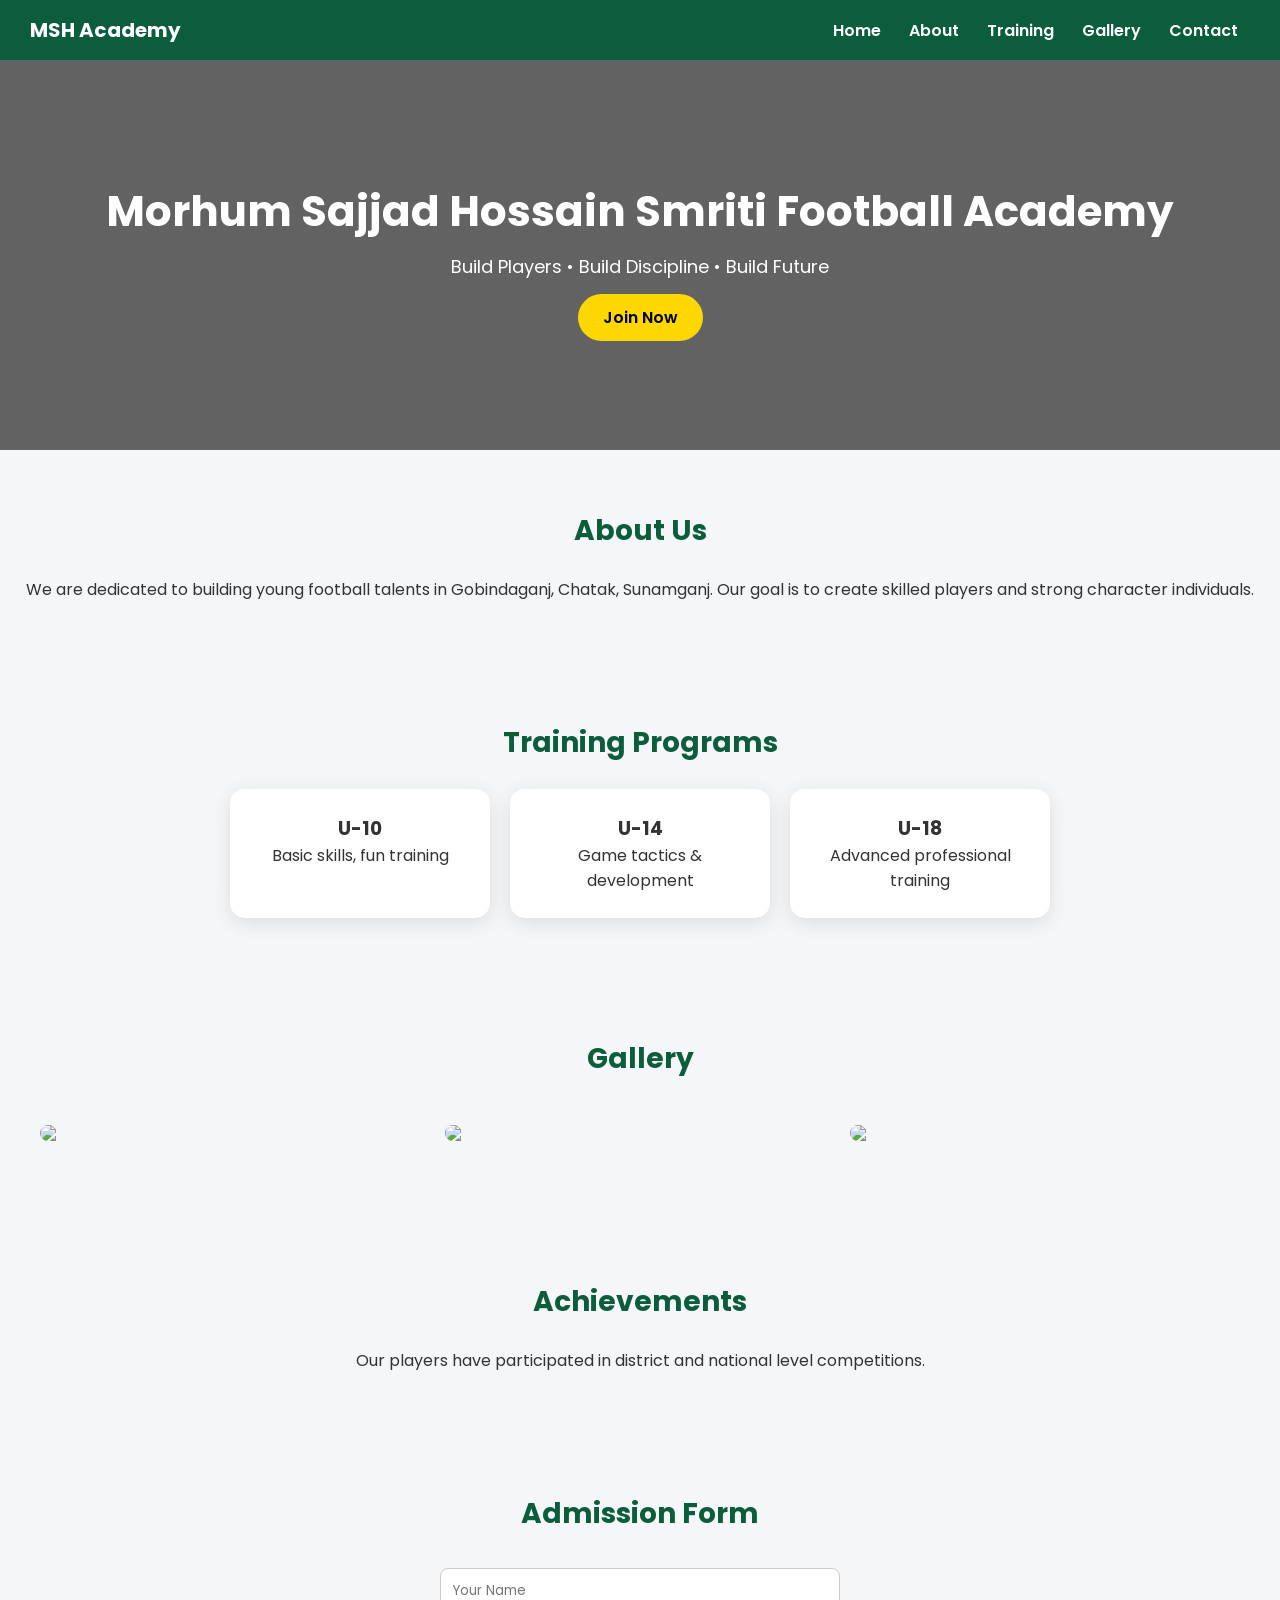
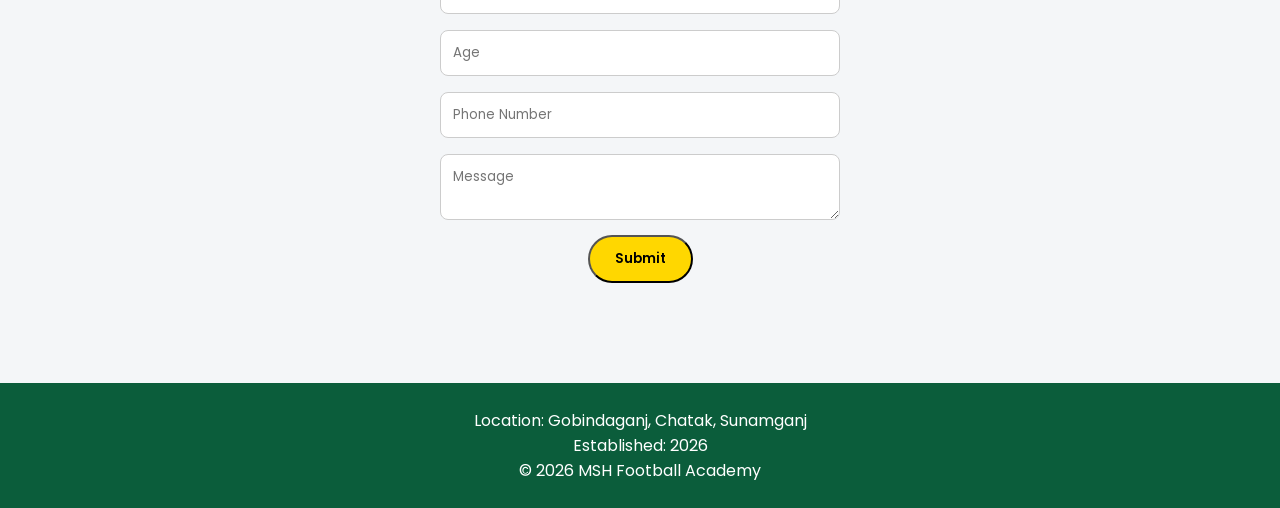
==== index.html @ 74cc5c57 "Add initial HTML structure for academy website This is the initial commit of the HTML structure for " ====
<!DOCTYPE html><html lang="en">
<head>
<meta charset="UTF-8">
<meta name="viewport" content="width=device-width, initial-scale=1.0">
<title>Morhum Sajjad Hossain Smriti Football Academy</title><!-- Google Font --><link href="https://fonts.googleapis.com/css2?family=Poppins:wght@300;400;600;700&display=swap" rel="stylesheet"><style>
*{margin:0;padding:0;box-sizing:border-box;font-family:'Poppins',sans-serif;}
body{background:#f4f6f8;color:#333;}

/* HEADER */
header{
background:#0b5d3b;
color:#fff;
padding:15px 30px;
display:flex;
justify-content:space-between;
align-items:center;
position:sticky;
top:0;
z-index:1000;
}
header h1{font-size:20px;}
nav a{
color:#fff;
margin:0 12px;
text-decoration:none;
font-weight:600;
transition:0.3s;
}
nav a:hover{color:#ffd700;}

/* HERO */
.hero{
background:linear-gradient(rgba(0,0,0,0.6),rgba(0,0,0,0.6)), url('https://images.unsplash.com/photo-1517927033932-b3d18e61fb3a');
background-size:cover;
background-position:center;
color:#fff;
text-align:center;
padding:120px 20px;
}
.hero h2{font-size:42px;margin-bottom:10px;}
.hero p{font-size:18px;margin-bottom:25px;}

.btn{
background:#ffd700;
color:#000;
padding:12px 25px;
border-radius:30px;
text-decoration:none;
font-weight:600;
transition:0.3s;
}
.btn:hover{background:#fff;color:#0b5d3b;}

/* SECTION */
.section{
padding:60px 20px;
text-align:center;
}
.section h2{
margin-bottom:25px;
color:#0b5d3b;
font-size:28px;
}

/* CARDS */
.cards{
display:flex;
flex-wrap:wrap;
justify-content:center;
gap:20px;
}
.card{
background:#fff;
padding:25px;
border-radius:15px;
width:260px;
box-shadow:0 5px 20px rgba(0,0,0,0.1);
transition:0.3s;
}
.card:hover{
transform:translateY(-8px);
}

/* GALLERY */
.gallery{
display:grid;
grid-template-columns:repeat(auto-fit,minmax(250px,1fr));
gap:15px;
padding:20px;
}
.gallery img{
width:100%;
border-radius:10px;
}

/* FORM */
form{
max-width:400px;
margin:auto;
}
input,textarea{
width:100%;
padding:12px;
margin:8px 0;
border-radius:8px;
border:1px solid #ccc;
}

/* FOOTER */
footer{
background:#0b5d3b;
color:#fff;
text-align:center;
padding:25px;
margin-top:40px;
}

/* MOBILE */
@media(max-width:768px){
.hero h2{font-size:28px;}
.cards{flex-direction:column;align-items:center;}
}
</style></head><body><!-- HEADER --><header>
<h1>MSH Academy</h1>
<nav>
<a href="#">Home</a>
<a href="#about">About</a>
<a href="#training">Training</a>
<a href="#gallery">Gallery</a>
<a href="#contact">Contact</a>
</nav>
</header><!-- HERO --><section class="hero">
<h2>Morhum Sajjad Hossain Smriti Football Academy</h2>
<p>Build Players • Build Discipline • Build Future</p>
<a href="#contact" class="btn">Join Now</a>
</section><!-- ABOUT --><section id="about" class="section">
<h2>About Us</h2>
<p>We are dedicated to building young football talents in Gobindaganj, Chatak, Sunamganj. Our goal is to create skilled players and strong character individuals.</p>
</section><!-- TRAINING --><section id="training" class="section">
<h2>Training Programs</h2>
<div class="cards">
<div class="card">
<h3>U-10</h3>
<p>Basic skills, fun training</p>
</div>
<div class="card">
<h3>U-14</h3>
<p>Game tactics & development</p>
</div>
<div class="card">
<h3>U-18</h3>
<p>Advanced professional training</p>
</div>
</div>
</section><!-- GALLERY --><section id="gallery" class="section">
<h2>Gallery</h2>
<div class="gallery">
<img src="https://images.unsplash.com/photo-1508098682722-e99c43a406b2">
<img src="https://images.unsplash.com/photo-1518600506278-4e8ef466b810">
<img src="https://images.unsplash.com/photo-1508098682722-e99c43a406b2">
</div>
</section><!-- ACHIEVEMENT --><section class="section">
<h2>Achievements</h2>
<p>Our players have participated in district and national level competitions.</p>
</section><!-- CONTACT --><section id="contact" class="section">
<h2>Admission Form</h2>
<form>
<input type="text" placeholder="Your Name" required>
<input type="number" placeholder="Age" required>
<input type="text" placeholder="Phone Number" required>
<textarea placeholder="Message"></textarea>
<button class="btn" type="submit">Submit</button>
</form>
</section><!-- FOOTER --><footer>
<p>Location: Gobindaganj, Chatak, Sunamganj</p>
<p>Established: 2026</p>
<p>© 2026 MSH Football Academy</p>
</footer></body>
</html>
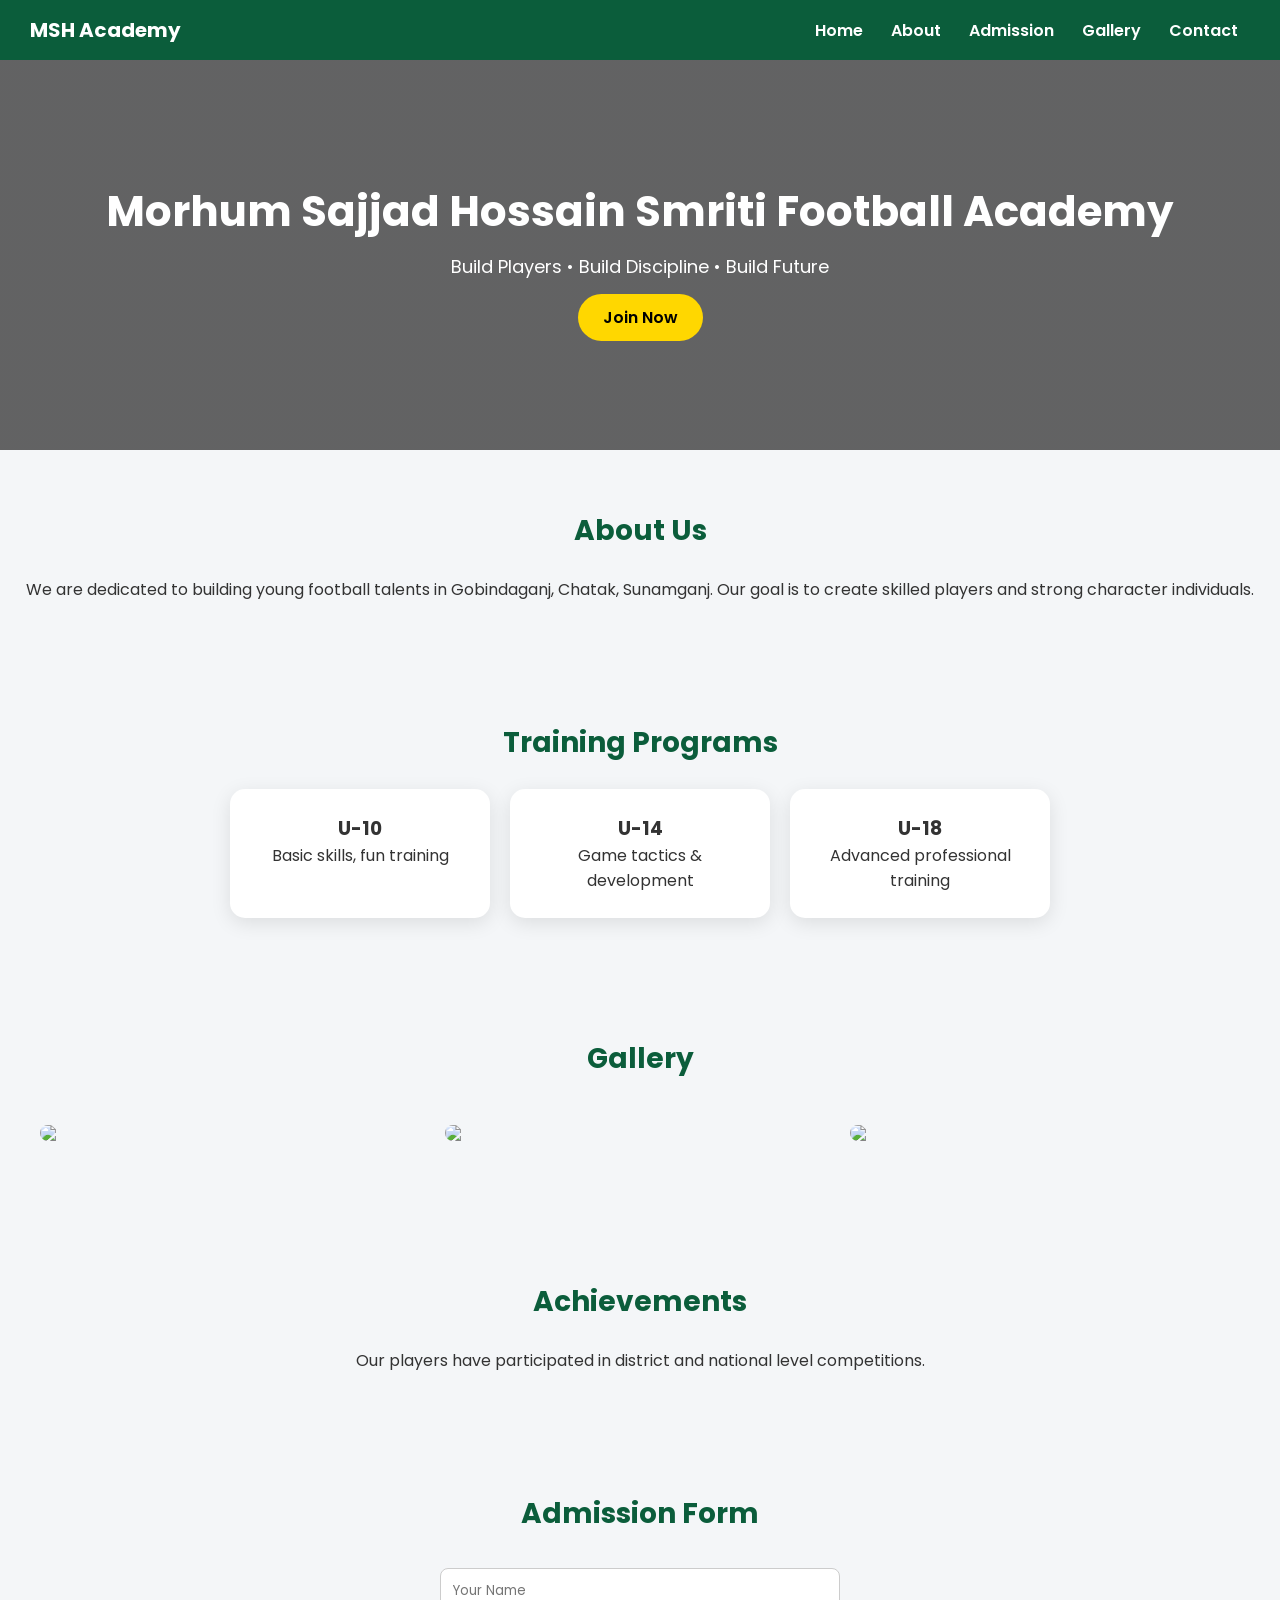
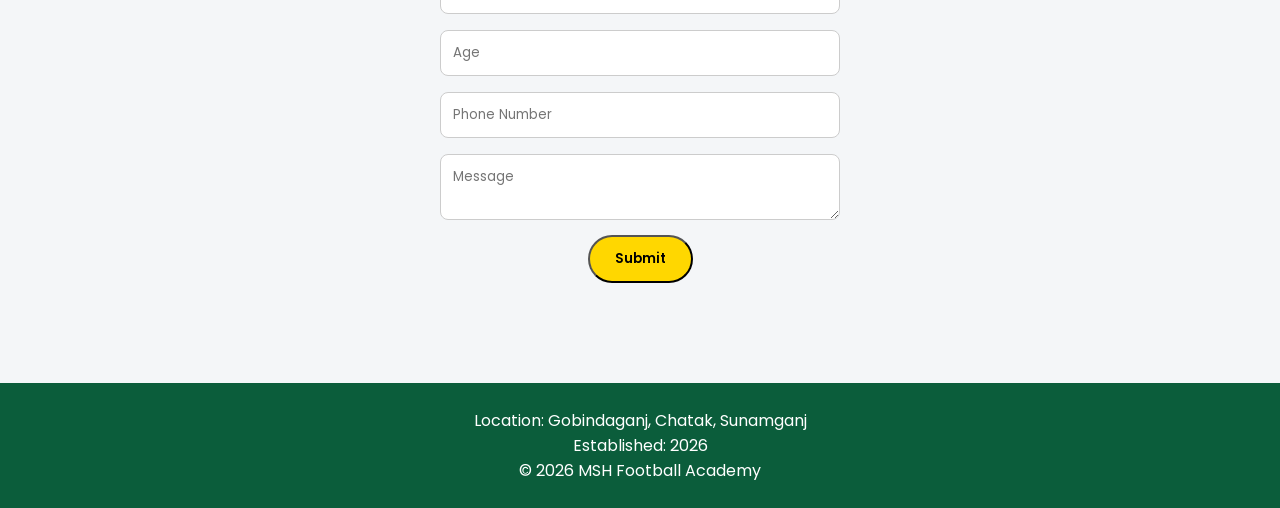
==== commit fbc37a40: "Replace 'Training' link with 'Admission' link" ====
--- a/index.html
+++ b/index.html
@@ -125,7 +125,7 @@
 <nav>
 <a href="#">Home</a>
 <a href="#about">About</a>
-<a href="#training">Training</a>
+<a href="#admission">Admission</a>
 <a href="#gallery">Gallery</a>
 <a href="#contact">Contact</a>
 </nav>
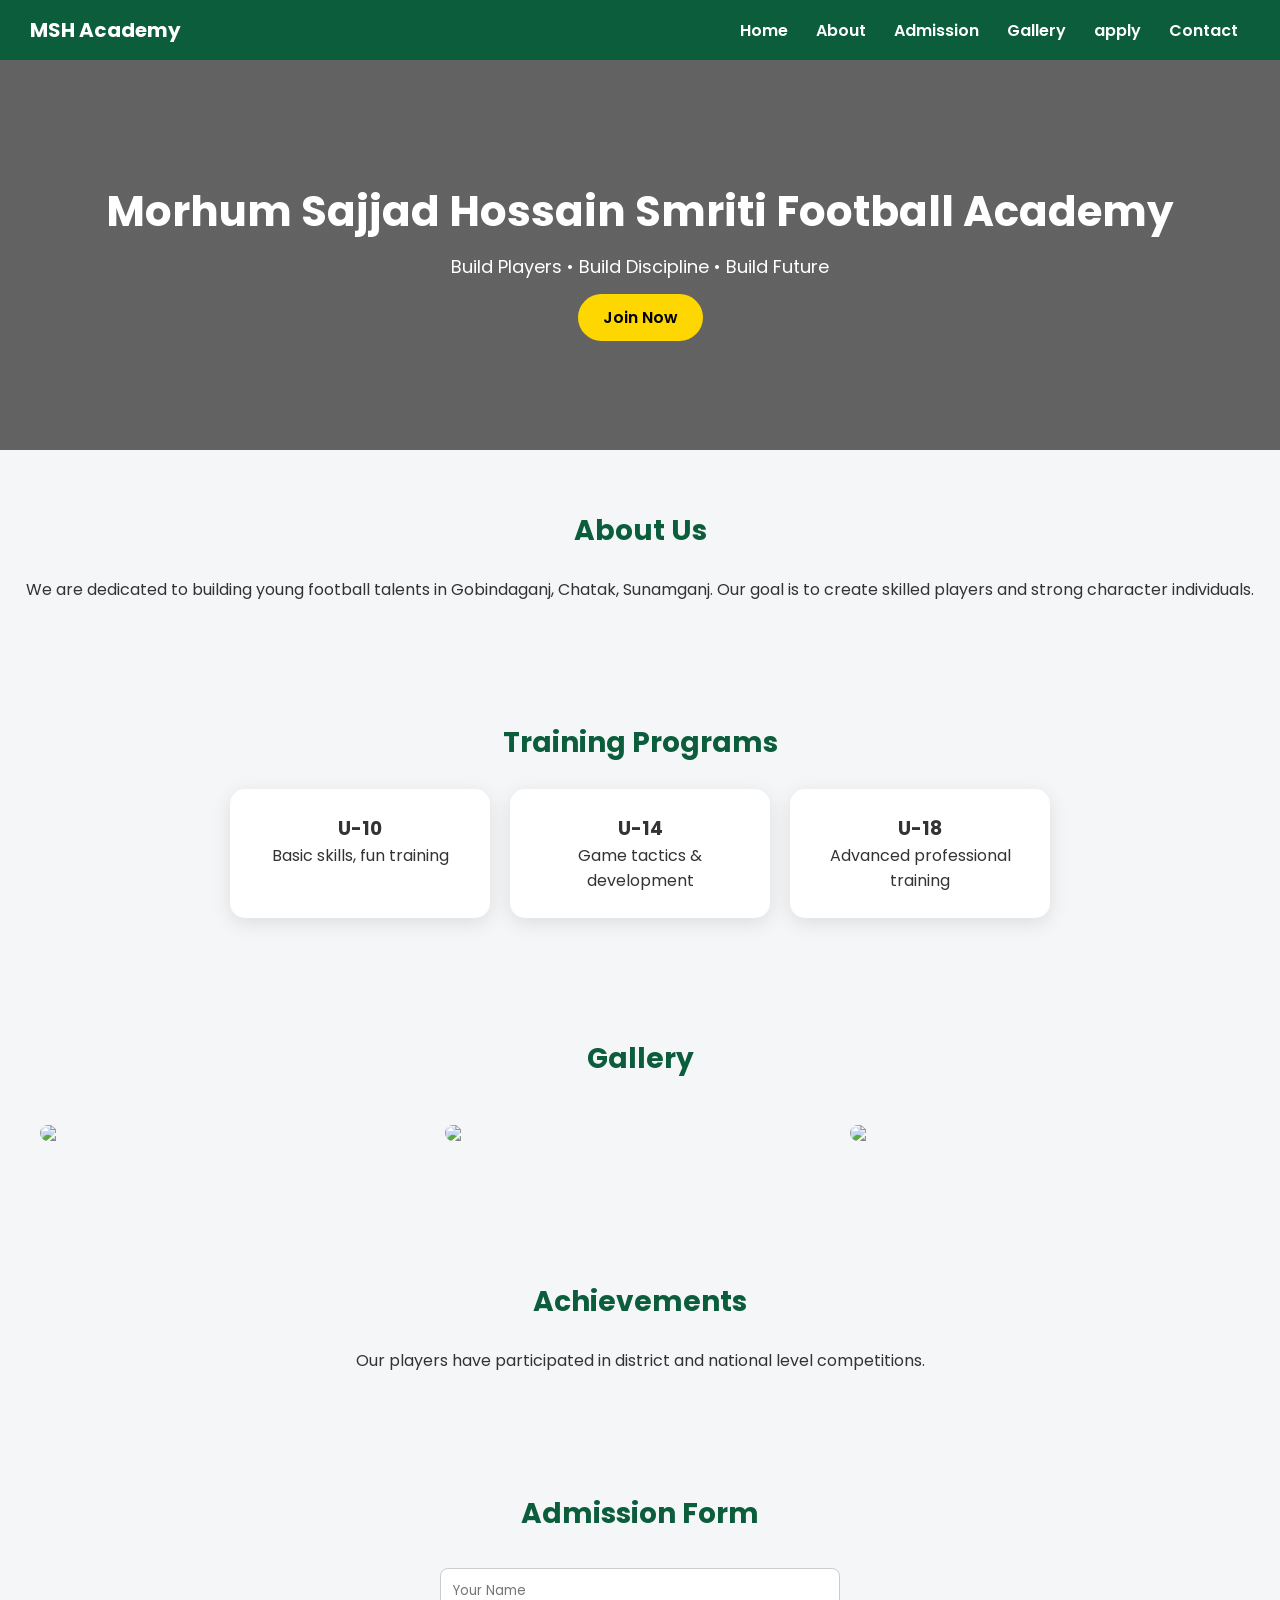
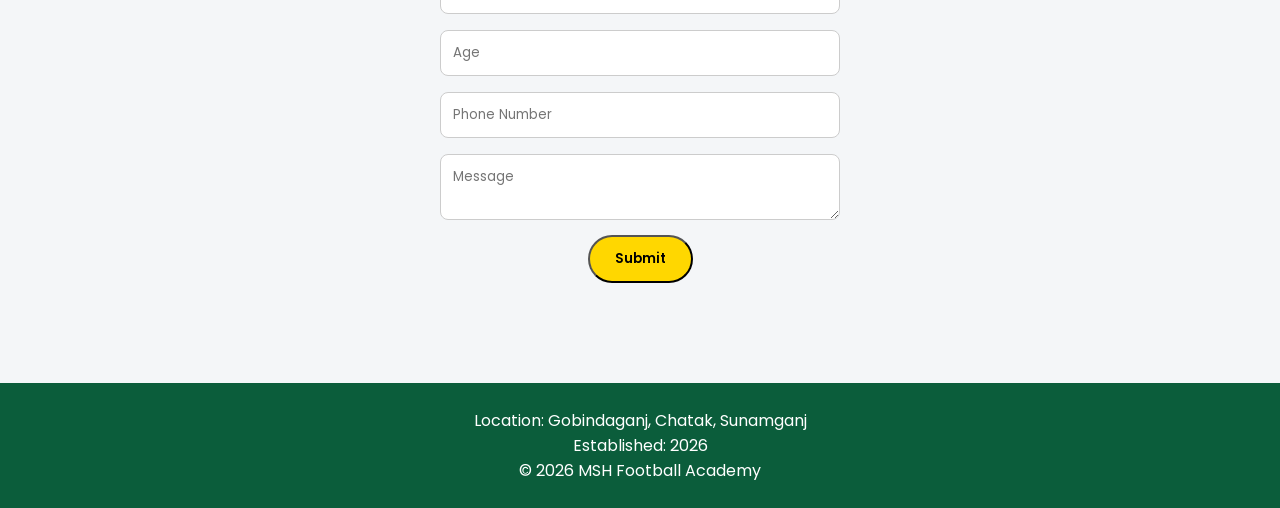
==== commit e7ba9ac1: "Add 'Apply' link to navigation menu" ====
--- a/index.html
+++ b/index.html
@@ -127,6 +127,7 @@
 <a href="#about">About</a>
 <a href="#admission">Admission</a>
 <a href="#gallery">Gallery</a>
+  <a href="#apply">apply</a>
 <a href="#contact">Contact</a>
 </nav>
 </header><!-- HERO --><section class="hero">
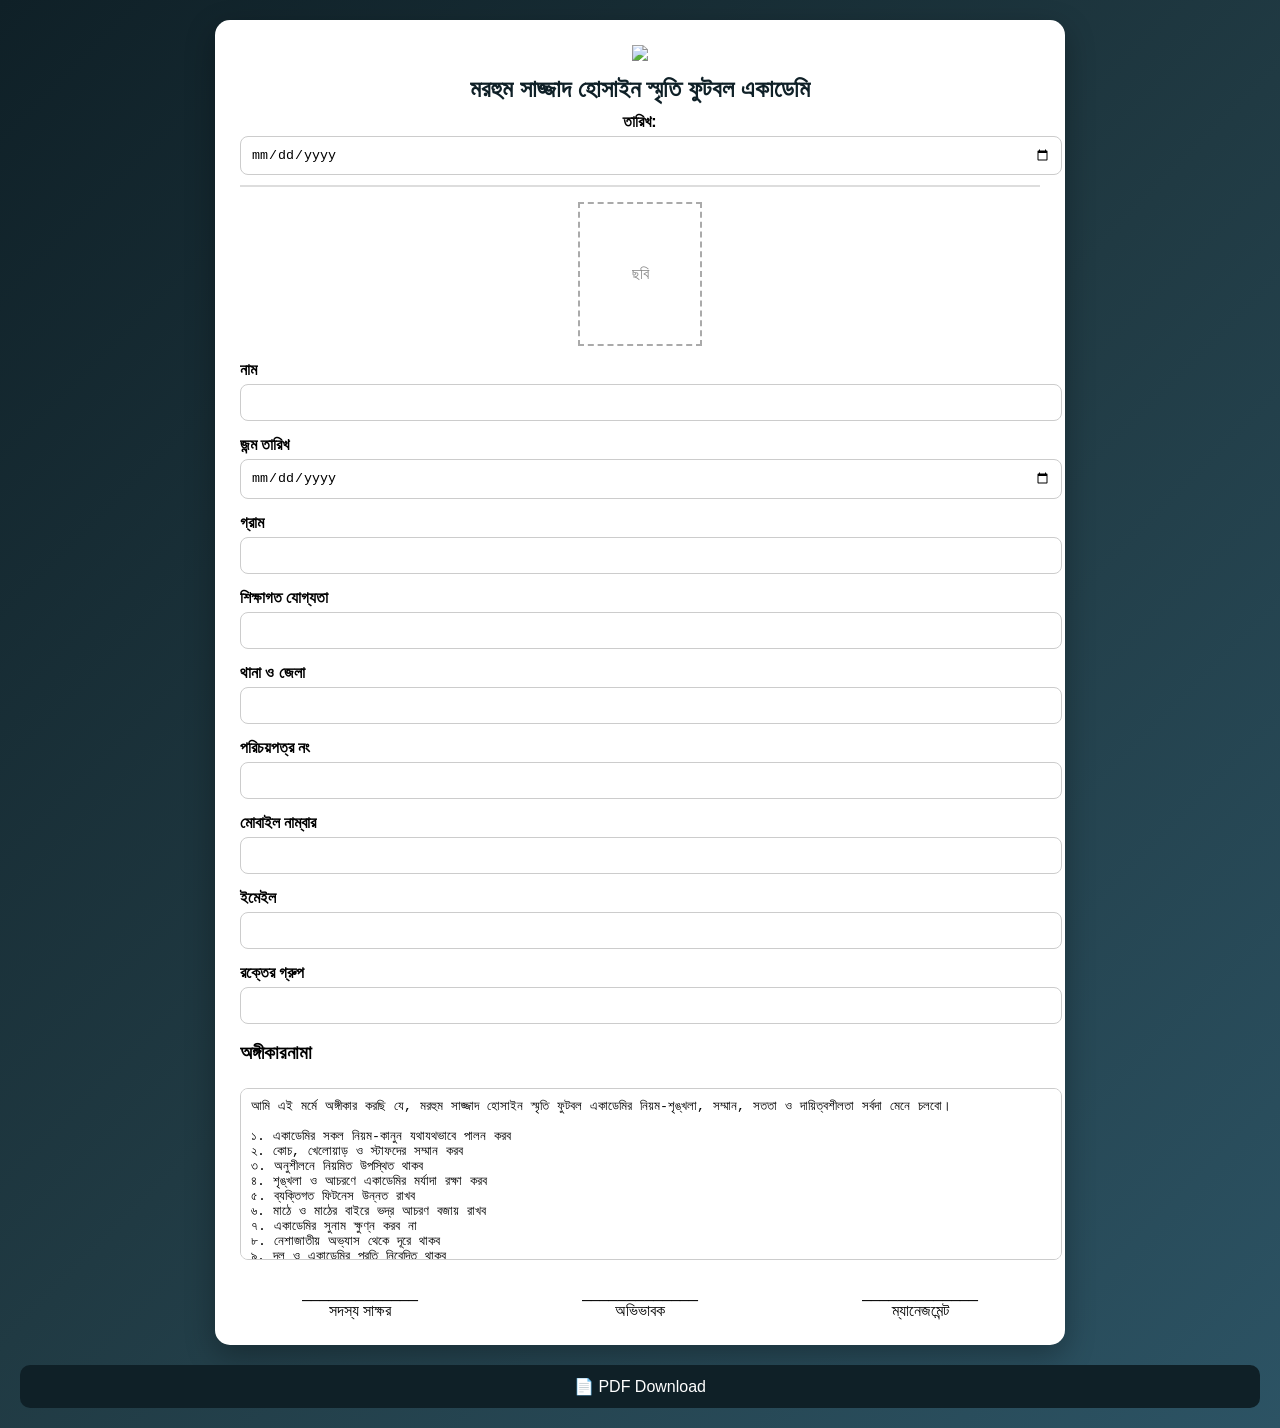
==== commit 0a67eaaa: "Update index.html" ====
--- a/index.html
+++ b/index.html
@@ -1,180 +1,193 @@
-<!DOCTYPE html><html lang="en">
+<!DOCTYPE html>
+<html lang="bn">
 <head>
 <meta charset="UTF-8">
-<meta name="viewport" content="width=device-width, initial-scale=1.0">
-<title>Morhum Sajjad Hossain Smriti Football Academy</title><!-- Google Font --><link href="https://fonts.googleapis.com/css2?family=Poppins:wght@300;400;600;700&display=swap" rel="stylesheet"><style>
-*{margin:0;padding:0;box-sizing:border-box;font-family:'Poppins',sans-serif;}
-body{background:#f4f6f8;color:#333;}
+<title>MSH Football Academy Registration</title>
 
-/* HEADER */
-header{
-background:#0b5d3b;
-color:#fff;
-padding:15px 30px;
-display:flex;
-justify-content:space-between;
-align-items:center;
-position:sticky;
-top:0;
-z-index:1000;
-}
-header h1{font-size:20px;}
-nav a{
-color:#fff;
-margin:0 12px;
-text-decoration:none;
-font-weight:600;
-transition:0.3s;
-}
-nav a:hover{color:#ffd700;}
+<script src="https://cdnjs.cloudflare.com/ajax/libs/html2pdf.js/0.9.2/html2pdf.bundle.min.js"></script>
 
-/* HERO */
-.hero{
-background:linear-gradient(rgba(0,0,0,0.6),rgba(0,0,0,0.6)), url('https://images.unsplash.com/photo-1517927033932-b3d18e61fb3a');
-background-size:cover;
-background-position:center;
-color:#fff;
-text-align:center;
-padding:120px 20px;
-}
-.hero h2{font-size:42px;margin-bottom:10px;}
-.hero p{font-size:18px;margin-bottom:25px;}
-
-.btn{
-background:#ffd700;
-color:#000;
-padding:12px 25px;
-border-radius:30px;
-text-decoration:none;
-font-weight:600;
-transition:0.3s;
-}
-.btn:hover{background:#fff;color:#0b5d3b;}
-
-/* SECTION */
-.section{
-padding:60px 20px;
-text-align:center;
-}
-.section h2{
-margin-bottom:25px;
-color:#0b5d3b;
-font-size:28px;
+<style>
+body {
+    font-family: 'Segoe UI', sans-serif;
+    background: linear-gradient(135deg, #0f2027, #203a43, #2c5364);
+    margin: 0;
+    padding: 20px;
 }
 
-/* CARDS */
-.cards{
-display:flex;
-flex-wrap:wrap;
-justify-content:center;
-gap:20px;
-}
-.card{
-background:#fff;
-padding:25px;
-border-radius:15px;
-width:260px;
-box-shadow:0 5px 20px rgba(0,0,0,0.1);
-transition:0.3s;
-}
-.card:hover{
-transform:translateY(-8px);
+.form-container {
+    background: #fff;
+    max-width: 800px;
+    margin: auto;
+    padding: 25px;
+    border-radius: 15px;
+    box-shadow: 0 10px 30px rgba(0,0,0,0.3);
 }
 
-/* GALLERY */
-.gallery{
-display:grid;
-grid-template-columns:repeat(auto-fit,minmax(250px,1fr));
-gap:15px;
-padding:20px;
-}
-.gallery img{
-width:100%;
-border-radius:10px;
+.header {
+    text-align: center;
+    border-bottom: 2px solid #ddd;
+    padding-bottom: 10px;
 }
 
-/* FORM */
-form{
-max-width:400px;
-margin:auto;
-}
-input,textarea{
-width:100%;
-padding:12px;
-margin:8px 0;
-border-radius:8px;
-border:1px solid #ccc;
+.header img {
+    width: 80px;
 }
 
-/* FOOTER */
-footer{
-background:#0b5d3b;
-color:#fff;
-text-align:center;
-padding:25px;
-margin-top:40px;
+.header h2 {
+    margin: 10px 0;
+    color: #0f2027;
 }
 
-/* MOBILE */
-@media(max-width:768px){
-.hero h2{font-size:28px;}
-.cards{flex-direction:column;align-items:center;}
+.photo-box {
+    width: 120px;
+    height: 140px;
+    border: 2px dashed #aaa;
+    margin: 15px auto;
+    text-align: center;
+    line-height: 140px;
+    color: #888;
 }
-</style></head><body><!-- HEADER --><header>
-<h1>MSH Academy</h1>
-<nav>
-<a href="#">Home</a>
-<a href="#about">About</a>
-<a href="#admission">Admission</a>
-<a href="#gallery">Gallery</a>
-  <a href="#apply">apply</a>
-<a href="#contact">Contact</a>
-</nav>
-</header><!-- HERO --><section class="hero">
-<h2>Morhum Sajjad Hossain Smriti Football Academy</h2>
-<p>Build Players • Build Discipline • Build Future</p>
-<a href="#contact" class="btn">Join Now</a>
-</section><!-- ABOUT --><section id="about" class="section">
-<h2>About Us</h2>
-<p>We are dedicated to building young football talents in Gobindaganj, Chatak, Sunamganj. Our goal is to create skilled players and strong character individuals.</p>
-</section><!-- TRAINING --><section id="training" class="section">
-<h2>Training Programs</h2>
-<div class="cards">
-<div class="card">
-<h3>U-10</h3>
-<p>Basic skills, fun training</p>
+
+.form-group {
+    margin-bottom: 15px;
+}
+
+label {
+    font-weight: bold;
+}
+
+input, textarea {
+    width: 100%;
+    padding: 10px;
+    border-radius: 8px;
+    border: 1px solid #ccc;
+    margin-top: 5px;
+}
+
+textarea {
+    resize: none;
+}
+
+.signature {
+    display: flex;
+    justify-content: space-between;
+    margin-top: 20px;
+}
+
+.signature div {
+    text-align: center;
+    width: 30%;
+}
+
+button {
+    margin-top: 20px;
+    width: 100%;
+    padding: 12px;
+    background: #0f2027;
+    color: white;
+    border: none;
+    border-radius: 10px;
+    font-size: 16px;
+    cursor: pointer;
+}
+
+button:hover {
+    background: #203a43;
+}
+</style>
+</head>
+
+<body>
+
+<div id="formArea" class="form-container">
+
+<div class="header">
+    <img src="logo.png">
+    <h2>মরহুম সাজ্জাদ হোসাইন স্মৃতি ফুটবল একাডেমি</h2>
+    <label>তারিখ:</label>
+    <input type="date">
 </div>
-<div class="card">
-<h3>U-14</h3>
-<p>Game tactics & development</p>
+
+<div class="photo-box">ছবি</div>
+
+<div class="form-group">
+<label>নাম</label>
+<input type="text">
 </div>
-<div class="card">
-<h3>U-18</h3>
-<p>Advanced professional training</p>
+
+<div class="form-group">
+<label>জন্ম তারিখ</label>
+<input type="date">
 </div>
+
+<div class="form-group">
+<label>গ্রাম</label>
+<input type="text">
 </div>
-</section><!-- GALLERY --><section id="gallery" class="section">
-<h2>Gallery</h2>
-<div class="gallery">
-<img src="https://images.unsplash.com/photo-1508098682722-e99c43a406b2">
-<img src="https://images.unsplash.com/photo-1518600506278-4e8ef466b810">
-<img src="https://images.unsplash.com/photo-1508098682722-e99c43a406b2">
+
+<div class="form-group">
+<label>শিক্ষাগত যোগ্যতা</label>
+<input type="text">
 </div>
-</section><!-- ACHIEVEMENT --><section class="section">
-<h2>Achievements</h2>
-<p>Our players have participated in district and national level competitions.</p>
-</section><!-- CONTACT --><section id="contact" class="section">
-<h2>Admission Form</h2>
-<form>
-<input type="text" placeholder="Your Name" required>
-<input type="number" placeholder="Age" required>
-<input type="text" placeholder="Phone Number" required>
-<textarea placeholder="Message"></textarea>
-<button class="btn" type="submit">Submit</button>
-</form>
-</section><!-- FOOTER --><footer>
-<p>Location: Gobindaganj, Chatak, Sunamganj</p>
-<p>Established: 2026</p>
-<p>© 2026 MSH Football Academy</p>
-</footer></body>
+
+<div class="form-group">
+<label>থানা ও জেলা</label>
+<input type="text">
+</div>
+
+<div class="form-group">
+<label>পরিচয়পত্র নং</label>
+<input type="text">
+</div>
+
+<div class="form-group">
+<label>মোবাইল নাম্বার</label>
+<input type="text">
+</div>
+
+<div class="form-group">
+<label>ইমেইল</label>
+<input type="email">
+</div>
+
+<div class="form-group">
+<label>রক্তের গ্রুপ</label>
+<input type="text">
+</div>
+
+<h3>অঙ্গীকারনামা</h3>
+
+<textarea rows="10">
+আমি এই মর্মে অঙ্গীকার করছি যে, মরহুম সাজ্জাদ হোসাইন স্মৃতি ফুটবল একাডেমির নিয়ম-শৃঙ্খলা, সম্মান, সততা ও দায়িত্বশীলতা সর্বদা মেনে চলবো।
+
+১. একাডেমির সকল নিয়ম-কানুন যথাযথভাবে পালন করব  
+২. কোচ, খেলোয়াড় ও স্টাফদের সম্মান করব  
+৩. অনুশীলনে নিয়মিত উপস্থিত থাকব  
+৪. শৃঙ্খলা ও আচরণে একাডেমির মর্যাদা রক্ষা করব  
+৫. ব্যক্তিগত ফিটনেস উন্নত রাখব  
+৬. মাঠে ও মাঠের বাইরে ভদ্র আচরণ বজায় রাখব  
+৭. একাডেমির সুনাম ক্ষুণ্ন করব না  
+৮. নেশাজাতীয় অভ্যাস থেকে দূরে থাকব  
+৯. দল ও একাডেমির প্রতি নিবেদিত থাকব  
+১০. নিজেকে একজন ভালো খেলোয়াড় হিসেবে গড়ে তুলব  
+</textarea>
+
+<div class="signature">
+    <div>_____________<br>সদস্য সাক্ষর</div>
+    <div>_____________<br>অভিভাবক</div>
+    <div>_____________<br>ম্যানেজমেন্ট</div>
+</div>
+
+</div>
+
+<button onclick="downloadPDF()">📄 PDF Download</button>
+
+<script>
+function downloadPDF() {
+    const element = document.getElementById("formArea");
+    html2pdf().from(element).save("Registration_Form.pdf");
+}
+</script>
+
+</body>
 </html>
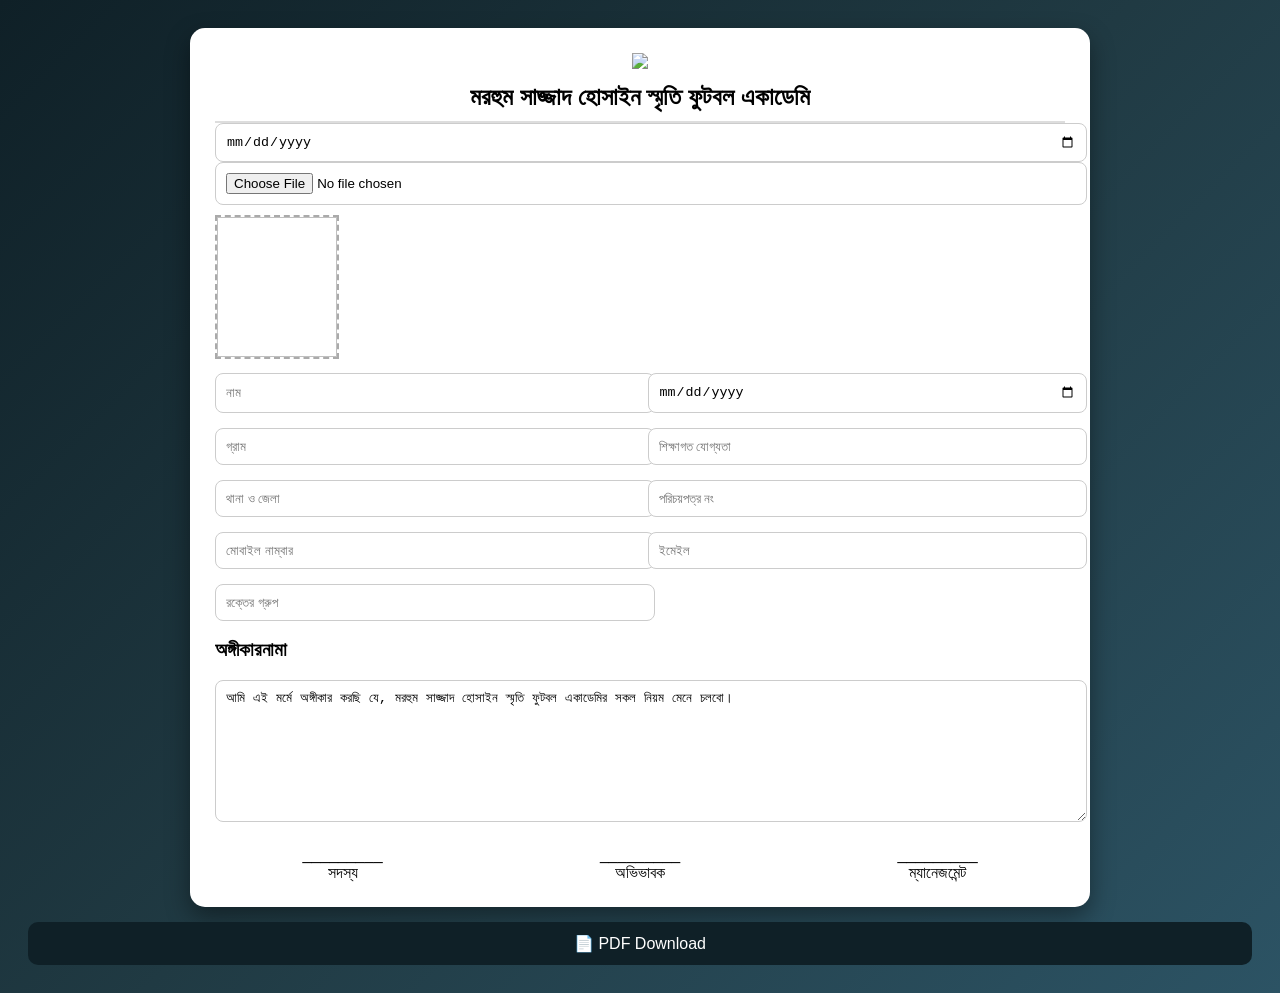
==== commit afa28acd: "Update registration form layout and content" ====
--- a/index.html
+++ b/index.html
@@ -2,58 +2,43 @@
 <html lang="bn">
 <head>
 <meta charset="UTF-8">
-<title>MSH Football Academy Registration</title>
+<title>MSH Academy Registration</title>
 
 <script src="https://cdnjs.cloudflare.com/ajax/libs/html2pdf.js/0.9.2/html2pdf.bundle.min.js"></script>
 
 <style>
 body {
     font-family: 'Segoe UI', sans-serif;
-    background: linear-gradient(135deg, #0f2027, #203a43, #2c5364);
-    margin: 0;
+    background: linear-gradient(135deg,#0f2027,#203a43,#2c5364);
     padding: 20px;
 }
 
-.form-container {
-    background: #fff;
-    max-width: 800px;
+.container {
+    background: white;
+    max-width: 850px;
     margin: auto;
     padding: 25px;
     border-radius: 15px;
-    box-shadow: 0 10px 30px rgba(0,0,0,0.3);
+    box-shadow: 0 10px 25px rgba(0,0,0,0.4);
 }
 
 .header {
     text-align: center;
     border-bottom: 2px solid #ddd;
-    padding-bottom: 10px;
 }
 
 .header img {
-    width: 80px;
+    width: 90px;
 }
 
 .header h2 {
     margin: 10px 0;
-    color: #0f2027;
 }
 
-.photo-box {
-    width: 120px;
-    height: 140px;
-    border: 2px dashed #aaa;
-    margin: 15px auto;
-    text-align: center;
-    line-height: 140px;
-    color: #888;
-}
-
-.form-group {
-    margin-bottom: 15px;
-}
-
-label {
-    font-weight: bold;
+.grid {
+    display: grid;
+    grid-template-columns: 1fr 1fr;
+    gap: 15px;
 }
 
 input, textarea {
@@ -61,11 +46,14 @@
     padding: 10px;
     border-radius: 8px;
     border: 1px solid #ccc;
-    margin-top: 5px;
 }
 
-textarea {
-    resize: none;
+.photo-preview {
+    width: 120px;
+    height: 140px;
+    border: 2px dashed #aaa;
+    margin: 10px auto;
+    object-fit: cover;
 }
 
 .signature {
@@ -80,102 +68,55 @@
 }
 
 button {
-    margin-top: 20px;
     width: 100%;
     padding: 12px;
+    margin-top: 15px;
     background: #0f2027;
     color: white;
     border: none;
     border-radius: 10px;
     font-size: 16px;
-    cursor: pointer;
-}
-
-button:hover {
-    background: #203a43;
 }
 </style>
 </head>
 
 <body>
 
-<div id="formArea" class="form-container">
+<div id="formArea" class="container">
 
 <div class="header">
-    <img src="logo.png">
+    <img src="https://raw.githubusercontent.com/imranmahi529/Marhum-Sazzad-Hossain-Memorial-Football-Academy/refs/heads/main/file_0000000036d0720695474bda0a2cebbb.png">
     <h2>মরহুম সাজ্জাদ হোসাইন স্মৃতি ফুটবল একাডেমি</h2>
-    <label>তারিখ:</label>
-    <input type="date">
 </div>
 
-<div class="photo-box">ছবি</div>
+<input type="date">
 
-<div class="form-group">
-<label>নাম</label>
-<input type="text">
-</div>
+<!-- Photo Upload -->
+<input type="file" accept="image/*" onchange="loadPhoto(event)">
+<img id="photo" class="photo-preview">
 
-<div class="form-group">
-<label>জন্ম তারিখ</label>
+<div class="grid">
+<input placeholder="নাম">
 <input type="date">
-</div>
-
-<div class="form-group">
-<label>গ্রাম</label>
-<input type="text">
-</div>
-
-<div class="form-group">
-<label>শিক্ষাগত যোগ্যতা</label>
-<input type="text">
-</div>
-
-<div class="form-group">
-<label>থানা ও জেলা</label>
-<input type="text">
-</div>
-
-<div class="form-group">
-<label>পরিচয়পত্র নং</label>
-<input type="text">
-</div>
-
-<div class="form-group">
-<label>মোবাইল নাম্বার</label>
-<input type="text">
-</div>
-
-<div class="form-group">
-<label>ইমেইল</label>
-<input type="email">
-</div>
-
-<div class="form-group">
-<label>রক্তের গ্রুপ</label>
-<input type="text">
+<input placeholder="গ্রাম">
+<input placeholder="শিক্ষাগত যোগ্যতা">
+<input placeholder="থানা ও জেলা">
+<input placeholder="পরিচয়পত্র নং">
+<input placeholder="মোবাইল নাম্বার">
+<input placeholder="ইমেইল">
+<input placeholder="রক্তের গ্রুপ">
 </div>
 
 <h3>অঙ্গীকারনামা</h3>
 
-<textarea rows="10">
-আমি এই মর্মে অঙ্গীকার করছি যে, মরহুম সাজ্জাদ হোসাইন স্মৃতি ফুটবল একাডেমির নিয়ম-শৃঙ্খলা, সম্মান, সততা ও দায়িত্বশীলতা সর্বদা মেনে চলবো।
-
-১. একাডেমির সকল নিয়ম-কানুন যথাযথভাবে পালন করব  
-২. কোচ, খেলোয়াড় ও স্টাফদের সম্মান করব  
-৩. অনুশীলনে নিয়মিত উপস্থিত থাকব  
-৪. শৃঙ্খলা ও আচরণে একাডেমির মর্যাদা রক্ষা করব  
-৫. ব্যক্তিগত ফিটনেস উন্নত রাখব  
-৬. মাঠে ও মাঠের বাইরে ভদ্র আচরণ বজায় রাখব  
-৭. একাডেমির সুনাম ক্ষুণ্ন করব না  
-৮. নেশাজাতীয় অভ্যাস থেকে দূরে থাকব  
-৯. দল ও একাডেমির প্রতি নিবেদিত থাকব  
-১০. নিজেকে একজন ভালো খেলোয়াড় হিসেবে গড়ে তুলব  
+<textarea rows="8">
+আমি এই মর্মে অঙ্গীকার করছি যে, মরহুম সাজ্জাদ হোসাইন স্মৃতি ফুটবল একাডেমির সকল নিয়ম মেনে চলবো।
 </textarea>
 
 <div class="signature">
-    <div>_____________<br>সদস্য সাক্ষর</div>
-    <div>_____________<br>অভিভাবক</div>
-    <div>_____________<br>ম্যানেজমেন্ট</div>
+<div>_________<br>সদস্য</div>
+<div>_________<br>অভিভাবক</div>
+<div>_________<br>ম্যানেজমেন্ট</div>
 </div>
 
 </div>
@@ -183,9 +124,13 @@
 <button onclick="downloadPDF()">📄 PDF Download</button>
 
 <script>
+function loadPhoto(event) {
+    document.getElementById('photo').src = URL.createObjectURL(event.target.files[0]);
+}
+
 function downloadPDF() {
     const element = document.getElementById("formArea");
-    html2pdf().from(element).save("Registration_Form.pdf");
+    html2pdf().from(element).save("MSH_Registration.pdf");
 }
 </script>
 
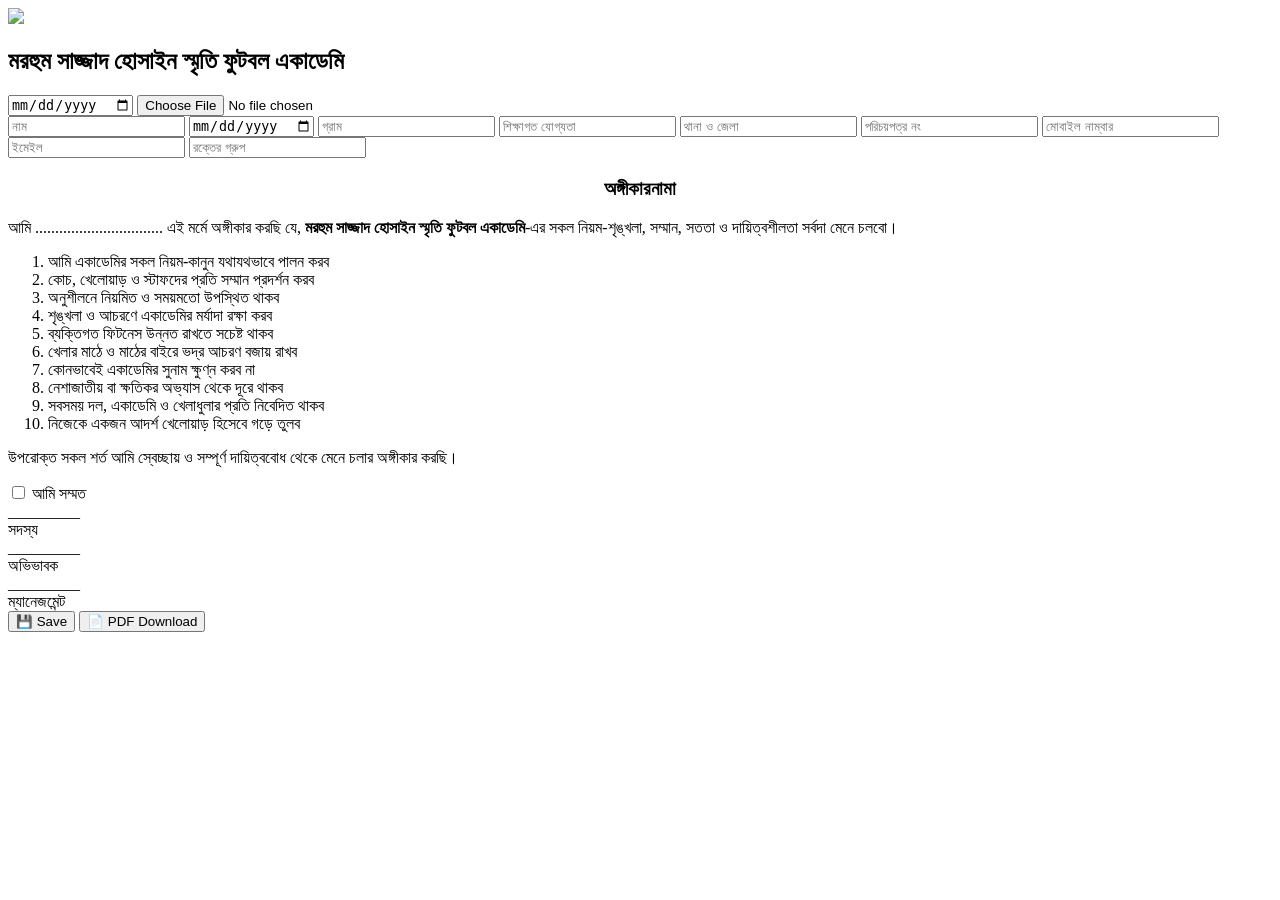
==== commit 21f22a71: "Update index.html" ====
--- a/index.html
+++ b/index.html
@@ -2,82 +2,11 @@
 <html lang="bn">
 <head>
 <meta charset="UTF-8">
-<title>MSH Academy Registration</title>
+<title>MSH Football Academy</title>
+
+<link rel="stylesheet" href="style.css">
 
 <script src="https://cdnjs.cloudflare.com/ajax/libs/html2pdf.js/0.9.2/html2pdf.bundle.min.js"></script>
-
-<style>
-body {
-    font-family: 'Segoe UI', sans-serif;
-    background: linear-gradient(135deg,#0f2027,#203a43,#2c5364);
-    padding: 20px;
-}
-
-.container {
-    background: white;
-    max-width: 850px;
-    margin: auto;
-    padding: 25px;
-    border-radius: 15px;
-    box-shadow: 0 10px 25px rgba(0,0,0,0.4);
-}
-
-.header {
-    text-align: center;
-    border-bottom: 2px solid #ddd;
-}
-
-.header img {
-    width: 90px;
-}
-
-.header h2 {
-    margin: 10px 0;
-}
-
-.grid {
-    display: grid;
-    grid-template-columns: 1fr 1fr;
-    gap: 15px;
-}
-
-input, textarea {
-    width: 100%;
-    padding: 10px;
-    border-radius: 8px;
-    border: 1px solid #ccc;
-}
-
-.photo-preview {
-    width: 120px;
-    height: 140px;
-    border: 2px dashed #aaa;
-    margin: 10px auto;
-    object-fit: cover;
-}
-
-.signature {
-    display: flex;
-    justify-content: space-between;
-    margin-top: 20px;
-}
-
-.signature div {
-    text-align: center;
-    width: 30%;
-}
-
-button {
-    width: 100%;
-    padding: 12px;
-    margin-top: 15px;
-    background: #0f2027;
-    color: white;
-    border: none;
-    border-radius: 10px;
-    font-size: 16px;
-}
-</style>
 </head>
 
 <body>
@@ -85,33 +14,58 @@
 <div id="formArea" class="container">
 
 <div class="header">
-    <img src="https://raw.githubusercontent.com/imranmahi529/Marhum-Sazzad-Hossain-Memorial-Football-Academy/refs/heads/main/file_0000000036d0720695474bda0a2cebbb.png">
-    <h2>মরহুম সাজ্জাদ হোসাইন স্মৃতি ফুটবল একাডেমি</h2>
+<img src="https://raw.githubusercontent.com/imranmahi529/Marhum-Sazzad-Hossain-Memorial-Football-Academy/refs/heads/main/file_0000000036d0720695474bda0a2cebbb.png">
+<h2>মরহুম সাজ্জাদ হোসাইন স্মৃতি ফুটবল একাডেমি</h2>
+<p id="playerID"></p>
 </div>
 
 <input type="date">
 
-<!-- Photo Upload -->
-<input type="file" accept="image/*" onchange="loadPhoto(event)">
+<input type="file" onchange="loadPhoto(event)">
 <img id="photo" class="photo-preview">
 
 <div class="grid">
-<input placeholder="নাম">
-<input type="date">
+<input id="name" placeholder="নাম">
+<input type="date" id="dob">
 <input placeholder="গ্রাম">
 <input placeholder="শিক্ষাগত যোগ্যতা">
 <input placeholder="থানা ও জেলা">
 <input placeholder="পরিচয়পত্র নং">
-<input placeholder="মোবাইল নাম্বার">
+<input id="phone" placeholder="মোবাইল নাম্বার">
 <input placeholder="ইমেইল">
 <input placeholder="রক্তের গ্রুপ">
 </div>
 
-<h3>অঙ্গীকারনামা</h3>
+<!-- 🔥 Professional Agreement -->
+<h3 style="text-align:center; margin-top:20px;">অঙ্গীকারনামা</h3>
 
-<textarea rows="8">
-আমি এই মর্মে অঙ্গীকার করছি যে, মরহুম সাজ্জাদ হোসাইন স্মৃতি ফুটবল একাডেমির সকল নিয়ম মেনে চলবো।
-</textarea>
+<div class="agreement">
+
+<p>
+আমি <span id="displayName">................................</span> এই মর্মে অঙ্গীকার করছি যে,  
+<strong>মরহুম সাজ্জাদ হোসাইন স্মৃতি ফুটবল একাডেমি</strong>-এর সকল নিয়ম-শৃঙ্খলা, সম্মান, সততা ও দায়িত্বশীলতা সর্বদা মেনে চলবো।
+</p>
+
+<ol>
+<li>আমি একাডেমির সকল নিয়ম-কানুন যথাযথভাবে পালন করব</li>
+<li>কোচ, খেলোয়াড় ও স্টাফদের প্রতি সম্মান প্রদর্শন করব</li>
+<li>অনুশীলনে নিয়মিত ও সময়মতো উপস্থিত থাকব</li>
+<li>শৃঙ্খলা ও আচরণে একাডেমির মর্যাদা রক্ষা করব</li>
+<li>ব্যক্তিগত ফিটনেস উন্নত রাখতে সচেষ্ট থাকব</li>
+<li>খেলার মাঠে ও মাঠের বাইরে ভদ্র আচরণ বজায় রাখব</li>
+<li>কোনভাবেই একাডেমির সুনাম ক্ষুণ্ন করব না</li>
+<li>নেশাজাতীয় বা ক্ষতিকর অভ্যাস থেকে দূরে থাকব</li>
+<li>সবসময় দল, একাডেমি ও খেলাধুলার প্রতি নিবেদিত থাকব</li>
+<li>নিজেকে একজন আদর্শ খেলোয়াড় হিসেবে গড়ে তুলব</li>
+</ol>
+
+<p>
+উপরোক্ত সকল শর্ত আমি স্বেচ্ছায় ও সম্পূর্ণ দায়িত্ববোধ থেকে মেনে চলার অঙ্গীকার করছি।
+</p>
+
+</div>
+
+<label><input type="checkbox" id="agree"> আমি সম্মত</label>
 
 <div class="signature">
 <div>_________<br>সদস্য</div>
@@ -121,18 +75,10 @@
 
 </div>
 
+<button onclick="saveData()">💾 Save</button>
 <button onclick="downloadPDF()">📄 PDF Download</button>
 
-<script>
-function loadPhoto(event) {
-    document.getElementById('photo').src = URL.createObjectURL(event.target.files[0]);
-}
-
-function downloadPDF() {
-    const element = document.getElementById("formArea");
-    html2pdf().from(element).save("MSH_Registration.pdf");
-}
-</script>
+<script src="script.js"></script>
 
 </body>
 </html>
